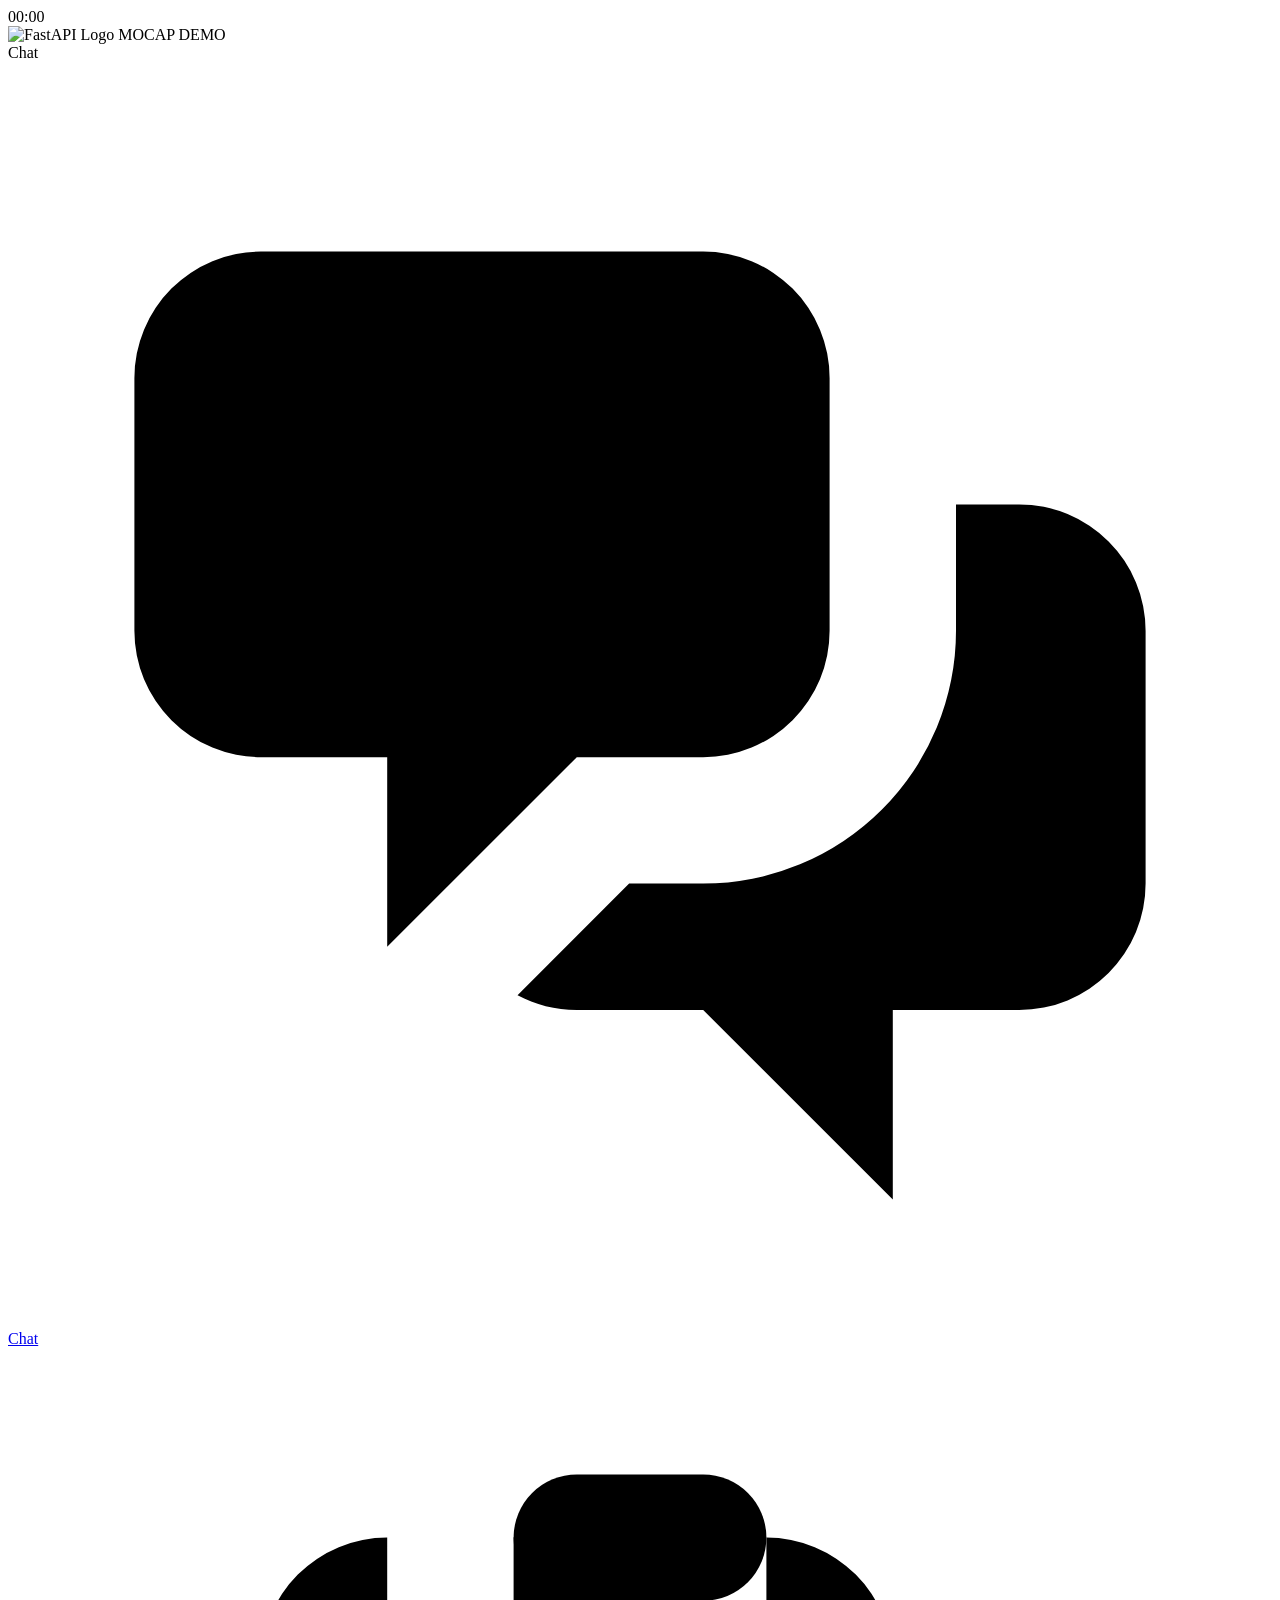
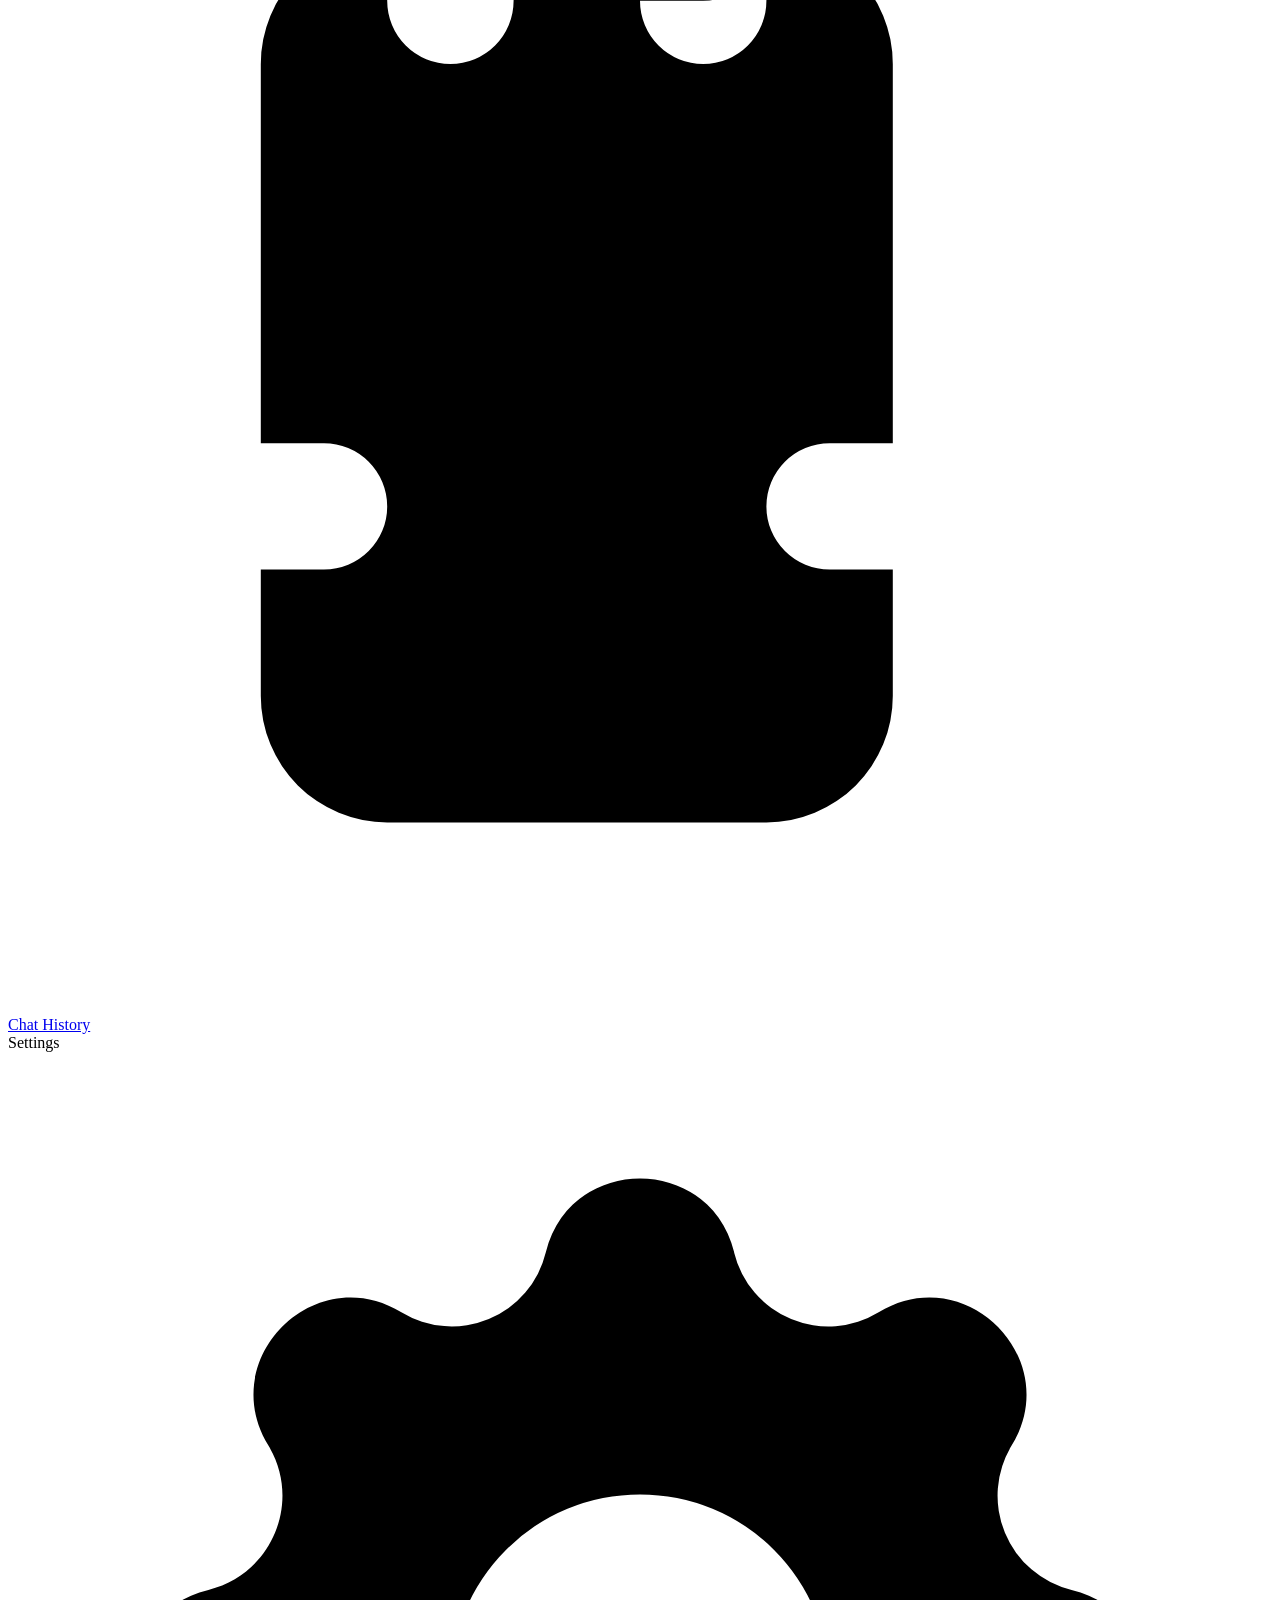
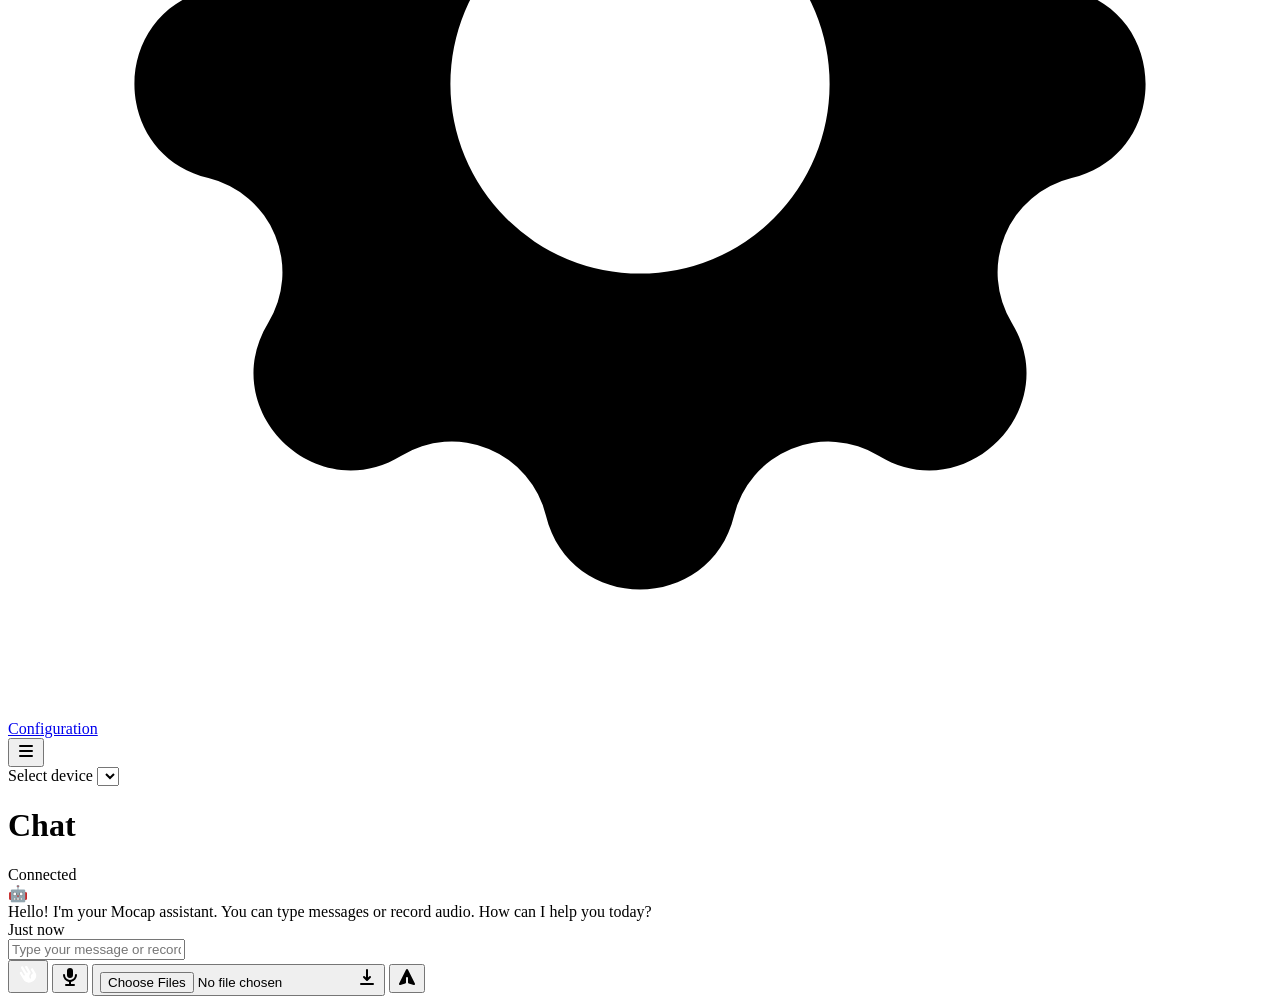
==== fastapi_docker_webapp/app/static/index.html @ a0fe6699 "Your commit message here" ====
<!DOCTYPE html>
<html lang="en">
<head>
    <meta charset="UTF-8">
    <meta name="viewport" content="width=device-width, initial-scale=1.0">
    <title>FastAPI Audio Chat</title>
    <link rel="stylesheet" href="/static/styles.css">
    <!-- <link rel="stylesheet" href="styles.css"> -->

</head>
<body>
    <div class="notification-container" id="notificationContainer"></div>
    <div class="recording-indicator" id="recordingIndicator">
        <div class="recording-dot"></div>
        <span id="recordingTimer">00:00</span>
    </div>

    <!-- Sidebar overlay for mobile -->
    <div class="sidebar-overlay" id="sidebarOverlay"></div>

    <div class="container">
        <nav class="sidebar" id="sidebar">
            <div class="sidebar-header">
                <div class="logo">
                    <!-- <img src="static/logo.png" alt="FastAPI Logo" class="logo-image"> -->
                    <img src="/static/logo.png" alt="FastAPI Logo" class="logo-image">
                    <span class="logo-text">MOCAP DEMO</span>
                </div>
            </div>
            
            <div class="nav-menu">
                <div class="nav-section">
                    <div class="nav-section-title">Chat</div>
                    <div class="nav-item">
                        <a href="#" class="nav-link active">
                            <svg class="nav-icon" viewBox="0 0 20 20">
                                <path d="M2 5a2 2 0 012-2h7a2 2 0 012 2v4a2 2 0 01-2 2H9l-3 3v-3H4a2 2 0 01-2-2V5z"/>
                                <path d="M15 7v2a4 4 0 01-4 4H9.828l-1.766 1.767c.28.149.599.233.938.233h2l3 3v-3h2a2 2 0 002-2V9a2 2 0 00-2-2h-1z"/>
                            </svg>
                            Chat
                        </a>
                    </div>
                    <div class="nav-item">
                        <a href="#" class="nav-link">
                            <svg class="nav-icon" viewBox="0 0 20 20">
                                <path d="M9 2a1 1 0 000 2h2a1 1 0 100-2H9z"/>
                                <path fill-rule="evenodd" d="M4 5a2 2 0 012-2v1a1 1 0 102 0V3a2 2 0 012 0v1a1 1 0 102 0V3a2 2 0 012 2v6h-1a1 1 0 100 2h1v2a2 2 0 01-2 2H6a2 2 0 01-2-2v-2h1a1 1 0 100-2H4V5z"/>
                            </svg>
                            Chat History
                        </a>
                    </div>
                </div>

                <div class="nav-section">
                    <div class="nav-section-title">Settings</div>
                    <div class="nav-item">
                        <a href="#" class="nav-link">
                            <svg class="nav-icon" viewBox="0 0 20 20">
                                <path fill-rule="evenodd" d="M11.49 3.17c-.38-1.56-2.6-1.56-2.98 0a1.532 1.532 0 01-2.286.948c-1.372-.836-2.942.734-2.106 2.106.54.886.061 2.042-.947 2.287-1.561.379-1.561 2.6 0 2.978a1.532 1.532 0 01.947 2.287c-.836 1.372.734 2.942 2.106 2.106a1.532 1.532 0 012.287.947c.379 1.561 2.6 1.561 2.978 0a1.533 1.533 0 012.287-.947c1.372.836 2.942-.734 2.106-2.106a1.533 1.533 0 01.947-2.287c1.561-.379 1.561-2.6 0-2.978a1.532 1.532 0 01-.947-2.287c.836-1.372-.734-2.942-2.106-2.106a1.532 1.532 0 01-2.287-.947zM10 13a3 3 0 100-6 3 3 0 000 6z"/>
                            </svg>
                            Configuration
                        </a>
                    </div>
                </div>
            </div>
        </nav>

        <main class="main-content" id="mainContent">
            <div class="header">
                <button class="toggle-btn" onclick="toggleSidebar()">
                    <svg width="20" height="20" viewBox="0 0 20 20" fill="currentColor">
                        <path fill-rule="evenodd" d="M3 5a1 1 0 011-1h12a1 1 0 110 2H4a1 1 0 01-1-1zM3 10a1 1 0 011-1h12a1 1 0 110 2H4a1 1 0 01-1-1zM3 15a1 1 0 011-1h12a1 1 0 110 2H4a1 1 0 01-1-1z"/>
                    </svg>
                </button>
                <div class="device-select-container">
                    <span>Select device</span>
                    <select id="deviceSelect" class="device-select">
                        <!-- <option value="" disabled selected>Select Microphone</option> -->

                    </select>
                </div>
            </div>

            <div class="content-area">
                <div class="chat-container">
                    <div class="chat-header">
                        <h1>Chat</h1>
                        <!-- <div class="chat-status"> -->
                        <div class="device-status">
                            <div id = "statusDot" class="status-dot offlin"></div>
                            <span>Connected</span>
                        </div>
                    </div>
                    
                    <div class="chat-messages" id="chatMessages">
                        <div class="message bot-message">
                            <div class="message-avatar">
                                <div class="avatar-icon">🤖</div>
                            </div>
                            <div class="message-content">
                                <div class="message-text">Hello! I'm your Mocap assistant. You can type messages or record audio. How can I help you today?</div>
                                <div class="message-time">Just now</div>
                            </div>
                        </div>
                    </div>
                    
                    <div class="chat-input-container">
                        <div class="chat-input-wrapper">
                            <input type="text" id="messageInput" placeholder="Type your message or record audio..." class="chat-input">
                            <div class="audio-controls-container">

                                <button id="recordHandButton" class="record-hand-button idle" >
                                    <svg width="24" height="24" viewBox="0 0 24 24" fill="none" xmlns="http://www.w3.org/2000/svg">
                                        <path fill-rule="evenodd" clip-rule="evenodd" 
                                        d="M11.1901 3.30839C10.9761 2.94131 10.3523 2.7187 9.71858 3.08085C9.08722 3.44168 8.97618 4.07772 9.18651 4.4384L11.7122 8.76952C11.9208 9.12734 11.7999 9.58656 11.4421 9.79522C11.0843 10.0039 10.6251 9.88296 10.4164 9.52514L7.04885 3.75032C6.83479 3.38324 6.21098 3.16063 5.57731 3.52278C4.94595 3.88361 4.83491 4.51965 5.04525 4.88033L8.83373 11.377C9.04239 11.7348 8.92147 12.1941 8.56365 12.4027C8.20583 12.6114 7.74661 12.4905 7.53795 12.1326L5.85418 9.24522C5.64012 8.87814 5.01631 8.65553 4.38264 9.01768C3.75128 9.37851 3.64024 10.0145 3.85058 10.3752L7.63906 16.8719C9.248 19.631 13.2184 20.5264 16.5853 18.6021C19.95 16.6792 21.146 12.8377 19.5408 10.085L17.0152 5.75387C16.8011 5.38679 16.1773 5.16418 15.5436 5.52633C14.9123 5.88716 14.8012 6.5232 15.0116 6.88389L16.6953 9.7713C16.7961 9.94411 16.8237 10.15 16.7719 10.3432C16.7201 10.5365 16.5933 10.701 16.4196 10.8003C14.8771 11.6818 14.4044 13.3863 15.0797 14.5443C15.2884 14.9022 15.1675 15.3614 14.8096 15.57C14.4518 15.7787 13.9926 15.6578 13.7839 15.3C12.8712 13.7348 13.24 11.8501 14.4189 10.5181C14.7485 10.1457 14.8613 9.60396 14.6108 9.17438L11.1901 3.30839Z" fill="#FFFFFF"></path>
                                    </svg>
                                </button>


                                <button id="recordButton" class="record-button idle">
                                    <svg width="20" height="20" viewBox="0 0 20 20" fill="currentColor">
                                        <path fill-rule="evenodd"
                                            d="M7 4a3 3 0 016 0v4a3 3 0 11-6 0V4zm4 10.93A7.001 7.001 0 0017 8a1 1 0 10-2 0A5 5 0 015 8a1 1 0 00-2 0 7.001 7.001 0 006 6.93V17H6a1 1 0 100 2h8a1 1 0 100-2h-3v-2.07z"/>
                                    </svg>
                                </button>
                                
                                <button id="uploadButton" class="upload-button">
                                    <input type="file" id="fileInput" class="file-input" accept=".csv,.mp3" multiple>
                                    <svg width="20" height="20" viewBox="0 0 20 20" fill="currentColor">
                                        <path fill-rule="evenodd" d="M3 17a1 1 0 011-1h12a1 1 0 110 2H4a1 1 0 01-1-1zm3.293-7.707a1 1 0 011.414 0L9 10.586V3a1 1 0 112 0v7.586l1.293-1.293a1 1 0 111.414 1.414l-3 3a1 1 0 01-1.414 0l-3-3a1 1 0 010-1.414z" clip-rule="evenodd"/>
                                    </svg>
                                </button>

                                <button id="sendButton" class="send-button">
                                    <svg width="20" height="20" viewBox="0 0 20 20" fill="currentColor">
                                        <path d="M10.894 2.553a1 1 0 00-1.788 0l-7 14a1 1 0 001.169 1.409l5-1.429A1 1 0 009 15.571V11a1 1 0 112 0v4.571a1 1 0 00.725.962l5 1.428a1 1 0 001.17-1.408l-7-14z"/>
                                    </svg>
                                </button>
                            </div>
                            <div id="fileInfo" class="file-info" style="display: none;">
                                <div style="margin-bottom: 8px; font-weight: 500; color: #475569;">Selected file(s):</div>
                                <div id="fileList"></div>
                            </div>
                        </div>
                    </div>
                </div>
            </div>
        </main>
    </div>

    <script src="/static/script.js"></script>
    <!-- <script src="script.js"></script> -->

</body>
</html>
---- fastapi_docker_webapp/app/static/styles.css ----
* {
    margin: 0;
    padding: 0;
    box-sizing: border-box;
}

body {
    font-family: 'Segoe UI', Tahoma, Geneva, Verdana, sans-serif;
    background: #f8fafc;
    color: #334155;
    overflow-x: hidden;
}

.logo-image {
    width: 60px;
    height: 60px;
    border-radius: 10px;
    object-fit: cover;
}

.container {
    display: flex;
    min-height: 100vh;
    position: relative;
}

.sidebar {
    width: 280px;
    background: linear-gradient(180deg, #1e293b 0%, #0f172a 100%);
    box-shadow: 4px 0 12px rgba(0, 0, 0, 0.1);
    position: fixed;
    height: 100vh;
    overflow-y: auto;
    transition: transform 0.3s ease;
    z-index: 1000;
    transform: translateX(0);
}

.sidebar.collapsed {
    transform: translateX(-100%);
}

.sidebar-header {
    padding: 24px 20px;
    border-bottom: 1px solid #334155;
    background: rgba(255, 255, 255, 0.05);
}


.logo {
    display: flex;
    align-items: center;
    gap: 12px;
}

.logo-icon {
    width: 40px;
    height: 40px;
    background: linear-gradient(135deg, #3bf7c8 0%, #3bf7c8 100%);
    border-radius: 10px;
    display: flex;
    align-items: center;
    justify-content: center;
    font-weight: bold;
    color: white;
    font-size: 18px;
}

.logo-text {
    color: white;
    font-size: 20px;
    font-weight: 600;
}

.nav-menu {
    padding: 20px 0;
}

.nav-section {
    margin-bottom: 32px;
}

.nav-section-title {
    color: #94a3b8;
    font-size: 12px;
    font-weight: 600;
    text-transform: uppercase;
    letter-spacing: 1px;
    padding: 0 20px 12px;
}

.nav-item {
    position: relative;
}

.nav-link {
    display: flex;
    align-items: center;
    padding: 12px 20px;
    color: #cbd5e1;
    text-decoration: none;
    transition: all 0.2s ease;
    border-left: 3px solid transparent;
}

.nav-link:hover {
    background: rgba(255, 255, 255, 0.1);
    color: white;
    border-left-color: #10b981;
}

.nav-link.active {
    background: rgba(16, 185, 129, 0.15);
    color: #3eb4f8;
    border-left-color: #3eb4f8;
}

.nav-icon {
    width: 20px;
    height: 20px;
    margin-right: 12px;
    fill: currentColor;
}

.main-content {
    flex: 1;
    margin-left: 280px;
    padding: 24px;
    transition: margin-left 0.3s ease;
    min-height: 100vh;
}

.main-content.expanded {
    margin-left: 0;
}

.header {
    display: flex;
    align-items: center;
    justify-content: space-between;
    background: white;
    padding: 16px 24px;
    border-radius: 12px;
    box-shadow: 0 1px 3px rgba(0, 0, 0, 0.1);
    margin-bottom: 24px;
}

.toggle-btn {
    background: #b1d8ff;
    border: none;
    width: 40px;
    height: 40px;
    border-radius: 8px;
    cursor: pointer;
    display: flex;
    align-items: center;
    justify-content: center;
    transition: background 0.2s ease;
}
.device-select {
    background: #b1d8ff;
    border: none;
    height: 40px;
    border-radius: 8px;
    cursor: pointer;
    padding: 0 12px;
    font-size: 14px;
    color: #334155;
    outline: none;
    transition: background 0.2s ease;
    margin-left: 12px;
}

.toggle-btn:hover {
    background: #e2e8f0;
}

.status-badge {
    background: #dcfce7;
    color: #166534;
    padding: 4px 12px;
    border-radius: 20px;
    font-size: 14px;
    font-weight: 500;
}

.content-area {
    background: white;
    border-radius: 12px;
    box-shadow: 0 1px 3px rgba(0, 0, 0, 0.1);
    display: flex;
    flex-direction: column;
    height: calc(100vh - 120px);
}

.chat-container {
    display: flex;
    flex-direction: column;
    height: 100%;
}

.chat-header {
    display: flex;
    align-items: center;
    justify-content: space-between;
    padding: 20px 24px;
    border-bottom: 1px solid #e2e8f0;
    background: #f8fafc;
    border-radius: 12px 12px 0 0;
}

.chat-header h1 {
    color: #1e293b;
    font-size: 24px;
    margin: 0;
}

.chat-device-status {
    display: flex;
    align-items: center;
    gap: 8px;
    color: #10b981;
    font-size: 14px;
    font-weight: 500;
}

/* .status-dot {
    width: 8px;
    height: 8px;
    background: #10b981;
    border-radius: 50%;
    animation: pulse 2s infinite;
} */

.status-dot.online {
    width: 8px;
    height: 8px;
    background: #10b981;
    border-radius: 50%;
    animation: pulse 2s infinite;
}

.status-dot.offlin{
    width: 8px;
    height: 8px;
    background: #ff0000;
    border-radius: 50%;
    animation: pulse 2s infinite;
}

@keyframes pulse {
    0% { opacity: 1; }
    50% { opacity: 0.5; }
    100% { opacity: 1; }
}

.chat-messages {
    flex: 1;
    padding: 24px;
    overflow-y: auto;
    display: flex;
    flex-direction: column;
    gap: 16px;
}

.message {
    display: flex;
    gap: 12px;
    max-width: 80%;
}

.bot-message {
    align-self: flex-start;
}

.user-message {
    align-self: flex-end;
    flex-direction: row-reverse;
}

.message-avatar {
    width: 40px;
    height: 40px;
    border-radius: 50%;
    display: flex;
    align-items: center;
    justify-content: center;
    flex-shrink: 0;
}

.bot-message .message-avatar {
    background: linear-gradient(135deg, #4fdff1 0%, #0300bd 100%);
}

.user-message .message-avatar {
    background: linear-gradient(135deg, #3b82f6 0%, #1d4ed8 100%);
}

.avatar-icon {
    font-size: 18px;
}

.message-content {
    display: flex;
    flex-direction: column;
    gap: 4px;
}

.message-text {
    background: #f1f5f9;
    padding: 12px 16px;
    border-radius: 18px;
    color: #334155;
    line-height: 1.5;
}

.user-message .message-text {
    background: #a4bdd6;
    color: rgb(0, 0, 0);
}

.message-time {
    font-size: 12px;
    color: #94a3b8;
    padding: 0 8px;
}

.user-message .message-time {
    text-align: right;
}

/* Enhanced Audio Controls */
.audio-message {
    display: flex;
    align-items: center;
    gap: 12px;
    min-width: 280px;
    padding: 12px 16px;
    background: rgba(255, 255, 255, 0.1);
    border-radius: 18px;
    border: 1px solid rgba(255, 255, 255, 0.2);
}

.user-message .audio-message {
    background: rgba(255, 255, 255, 0.15);
}

.audio-player {
    display: flex;
    align-items: center;
    gap: 12px;
    width: 100%;
}

.audio-play-btn {
    width: 36px;
    height: 36px;
    border: none;
    border-radius: 50%;
    background: rgba(255, 255, 255, 0.9);
    color: #334155;
    display: flex;
    align-items: center;
    justify-content: center;
    cursor: pointer;
    transition: all 0.2s ease;
    position: relative;
    flex-shrink: 0;
}

.audio-play-btn:hover {
    background: white;
    transform: scale(1.05);
}

.audio-play-btn.playing {
    background: #10b981;
    color: white;
}

.audio-play-btn.loading {
    background: #f59e0b;
    color: white;
}

.audio-info {
    display: flex;
    flex-direction: column;
    gap: 4px;
    flex: 1;
    min-width: 0;
}

.audio-progress-container {
    display: flex;
    align-items: center;
    gap: 8px;
}

.audio-progress {
    flex: 1;
    height: 4px;
    background: rgba(255, 255, 255, 0.3);
    border-radius: 2px;
    overflow: hidden;
    cursor: pointer;
}

.audio-progress-bar {
    height: 100%;
    background: #10b981;
    width: 0%;
    transition: width 0.1s ease;
}

.audio-time {
    font-size: 11px;
    color: rgba(255, 255, 255, 0.8);
    font-weight: 500;
    min-width: 35px;
    text-align: center;
}

.user-message .audio-time {
    color: rgba(255, 255, 255, 0.9);
}

.audio-waveform {
    display: flex;
    align-items: center;
    gap: 2px;
    height: 20px;
}

.waveform-bar {
    width: 2px;
    background: rgba(255, 255, 255, 0.4);
    border-radius: 1px;
    transition: all 0.3s ease;
}

.waveform-bar.active {
    background: #10b981;
}

/* Play/Pause Icons */
.play-icon, .pause-icon, .loading-icon {
    width: 16px;
    height: 16px;
    fill: currentColor;
}

.pause-icon, .loading-icon {
    display: none;
}

.audio-play-btn.playing .play-icon {
    display: none;
}

.audio-play-btn.playing .pause-icon {
    display: block;
}

.audio-play-btn.loading .play-icon,
.audio-play-btn.loading .pause-icon {
    display: none;
}

.audio-play-btn.loading .loading-icon {
    display: block;
    animation: spin 1s linear infinite;
}

@keyframes spin {
    from { transform: rotate(0deg); }
    to { transform: rotate(360deg); }
}

.chat-input-container {
    padding: 20px 24px;
    border-top: 1px solid #e2e8f0;
    background: #f8fafc;
    border-radius: 0 0 12px 12px;
}

.chat-input-wrapper {
    display: flex;
    gap: 12px;
    align-items: center;
}

.chat-input {
    flex: 1;
    padding: 12px 16px;
    border: 2px solid #e2e8f0;
    border-radius: 25px;
    font-size: 14px;
    background: white;
    outline: none;
    transition: border-color 0.2s ease;
}

.chat-input:focus {
    border-color: #10b981;
}

.audio-controls-container {
    display: flex;
    gap: 8px;
}

.record-button {
    width: 48px;
    height: 48px;
    border: none;
    border-radius: 50%;
    cursor: pointer;
    display: flex;
    align-items: center;
    justify-content: center;
    transition: all 0.2s ease;
    position: relative;
}




.record-button.idle {
    background: linear-gradient(135deg, #2668c5 0%, #475569 100%);
    color: white;
}

.record-button.recording {
    background: linear-gradient(135deg, #ef4444 0%, #dc2626 100%);
    color: white;
    animation: recordPulse 1s infinite;
}

.record-button.processing {
    background: linear-gradient(135deg, #f59e0b 0%, #d97706 100%);
    color: white;
}

.record-hand-button{
    width: 48px;
    height: 48px;
    border: none;
    border-radius: 50%;
    cursor: pointer;
    display: flex;
    align-items: center;
    justify-content: center;
    transition: all 0.2s ease;
    position: relative;
}

.record-hand-button.idle {
    background: linear-gradient(135deg, #2668c5 0%, #475569 100%);
    color: white;
}

.record-hand-button.recording {
    background: linear-gradient(135deg, #ef4444 0%, #dc2626 100%);
    color: white;
    animation: recordPulse 1s infinite;
}
@keyframes recordPulse {
    0% { transform: scale(1); }
    50% { transform: scale(1.1); }
    100% { transform: scale(1); }
}

.send-button {
    width: 48px;
    height: 48px;
    background: linear-gradient(135deg, #52dcff 0%, #050f96 100%);
    border: none;
    border-radius: 50%;
    color: white;
    cursor: pointer;
    display: flex;
    align-items: center;
    justify-content: center;
    transition: transform 0.2s ease;
}

.send-button:hover {
    transform: scale(1.05);
}

.send-button:active {
    transform: scale(0.95);
}

.upload-button {
    width: 48px;
    height: 48px;
    border: none;
    border-radius: 50%;
    cursor: pointer;
    display: flex;
    align-items: center;
    justify-content: center;
    transition: all 0.2s ease;
    position: relative;
    background: linear-gradient(135deg, #52dcff 0%, #050f96 100%);
    color: white;
}

.upload-button:hover {
    transform: scale(1.05);
}

.upload-button:active {
    transform: scale(0.95);
}

.file-input {
    position: absolute;
    opacity: 0;
    width: 100%;
    height: 100%;
    cursor: pointer;
}

.file-info {
    position: absolute;
    bottom: 60px;
    right: 0;
    background: white;
    border: 2px solid #e2e8f0;
    border-radius: 12px;
    padding: 12px 16px;
    font-size: 14px;
    color: #334155;
    box-shadow: 0 4px 12px rgba(0, 0, 0, 0.1);
    min-width: 280px;
    max-width: 400px;
    z-index: 1000;
}

.file-name {
    font-weight: 600;
    color: #1e293b;
}

.file-type {
    color: #10b981;
    font-weight: 600;
}

/* Animation for file info popup */
.file-info {
    opacity: 0;
    transform: translateY(10px);
    transition: all 0.3s ease;
}

.file-info.show {
    opacity: 1;
    transform: translateY(0);
}

.recording-indicator {
    position: fixed;
    top: 20px;
    right: 20px;
    background: #ef4444;
    color: white;
    padding: 12px 20px;
    border-radius: 25px;
    font-size: 14px;
    font-weight: 500;
    display: none;
    align-items: center;
    gap: 8px;
    z-index: 1001;
    box-shadow: 0 4px 12px rgba(239, 68, 68, 0.3);
}

.recording-indicator.active {
    display: flex;
}

.recording-dot {
    width: 8px;
    height: 8px;
    background: white;
    border-radius: 50%;
    animation: pulse 1s infinite;
}

/* Sidebar overlay for mobile */
.sidebar-overlay {
    position: fixed;
    top: 0;
    left: 0;
    right: 0;
    bottom: 0;
    background: rgba(0, 0, 0, 0.5);
    display: none;
    z-index: 999;
}

.sidebar-overlay.active {
    display: block;
}

/* Mobile Responsive Design - Updated */
@media (max-width: 768px) {
    .container {
        flex-direction: column;
    }
    
    /* Transform sidebar to slide from top */
    .sidebar {
        width: 100%;
        height: auto;
        max-height: 70vh;
        min-height: 300px;
        position: fixed;
        top: 0;
        left: 0;
        right: 0;
        transform: translateY(-100%);
        transition: transform 0.3s ease;
        z-index: 1002;
    }
    
    .sidebar.active {
        transform: translateY(0);
    }
    
    .sidebar.collapsed {
        transform: translateY(-100%);
    }
    
    .main-content {
        margin-left: 0;
        padding: 12px;
        margin-top: 0;
    }
    
    .main-content.expanded {
        margin-left: 0;
        margin-top: 0;
    }

    .content-area {
        height: calc(100vh - 100px);
    }

    .message {
        max-width: 90%;
    }

    .audio-message {
        min-width: 240px;
    }

    .nav-menu {
        padding: 10px 0;
        max-height: calc(70vh - 100px);
        overflow-y: auto;
    }

    .nav-section {
        margin-bottom: 16px;
    }

    .sidebar-header {
        padding: 16px 20px;
    }

    .logo-text {
        font-size: 18px;
    }

    .header {
        position: relative;
        z-index: 998;
        margin-bottom: 12px;
    }

    /* Make nav links more touch-friendly on mobile */
    .nav-link {
        padding: 16px 20px;
        font-size: 16px;
    }

    .nav-icon {
        width: 24px;
        height: 24px;
    }
}

/* Landscape mobile */
@media (max-width: 768px) and (orientation: landscape) {
    .sidebar {
        max-height: 60vh;
    }

    .nav-menu {
        max-height: calc(60vh - 100px);
    }
}

/* Very small screens */
@media (max-width: 480px) {
    .header {
        padding: 12px 16px;
    }

    .chat-header h1 {
        font-size: 20px;
    }

    .chat-messages {
        padding: 16px;
    }

    .chat-input-container {
        padding: 16px;
    }

    .sidebar {
        min-height: 280px;
        max-height: 75vh;
    }
}

* {
    margin: 0;
    padding: 0;
    box-sizing: border-box;
}

body {
    font-family: 'Segoe UI', Tahoma, Geneva, Verdana, sans-serif;
    background: #f8fafc;
    color: #334155;
    overflow-x: hidden;
}

/* Notification Styles */
.notification-container {
    position: fixed;
    top: 0;
    left: 0;
    right: 0;
    z-index: 10000;
    pointer-events: none;
}

.notification {
    background: #ef4444;
    color: white;
    padding: 16px 24px;
    margin: 16px;
    border-radius: 8px;
    box-shadow: 0 4px 12px rgba(239, 68, 68, 0.3);
    display: flex;
    align-items: center;
    gap: 12px;
    transform: translateY(-100%);
    transition: transform 0.3s cubic-bezier(0.4, 0, 0.2, 1);
    pointer-events: auto;
}

.notification.show {
    transform: translateY(0);
}

.notification-icon {
    font-size: 20px;
}

.notification-close {
    margin-left: auto;
    cursor: pointer;
    font-size: 20px;
    opacity: 0.8;
    transition: opacity 0.2s;
}

.notification-close:hover {
    opacity: 1;
}

.file-message {
    min-width: 280px;
    max-width: 400px;
    
}

.file-preview {
    
    display: flex;
    align-items: center;
    gap: 12px;
    padding: 12px 16px;
    background: rgba(167, 38, 38, 0.1);
    border-radius: 18px;
    border: 1px solid rgba(255, 255, 255, 0.2);
}

.user-message .file-preview {
        background: #a4bdd6;
    
}

.file-icon {
    font-size: 24px;
    flex-shrink: 0;
}

.file-details {
    flex: 1;
    min-width: 0;
}

.file-name {
    font-weight: 600;
    color: rgb(0, 0, 0);
    font-size: 14px;
    white-space: nowrap;
    overflow: hidden;
    text-overflow: ellipsis;
    margin-bottom: 4px;
}

.file-meta {
    font-size: 12px;
    color: rgba(110, 108, 108, 0.8);
}

.file-type {
    color: #10b981;
    font-weight: 600;
}

.file-actions {
    flex-shrink: 0;
}

.file-action-btn {
    width: 32px;
    height: 32px;
    border: none;
    border-radius: 50%;
    background: rgba(5, 5, 5, 0.2);
    color: rgb(70, 45, 45);
    cursor: pointer;
    display: flex;
    align-items: center;
    justify-content: center;
    transition: all 0.2s ease;
}

.file-action-btn:hover {
    background: rgba(109, 93, 93, 0.3);
    transform: scale(1.05);
}
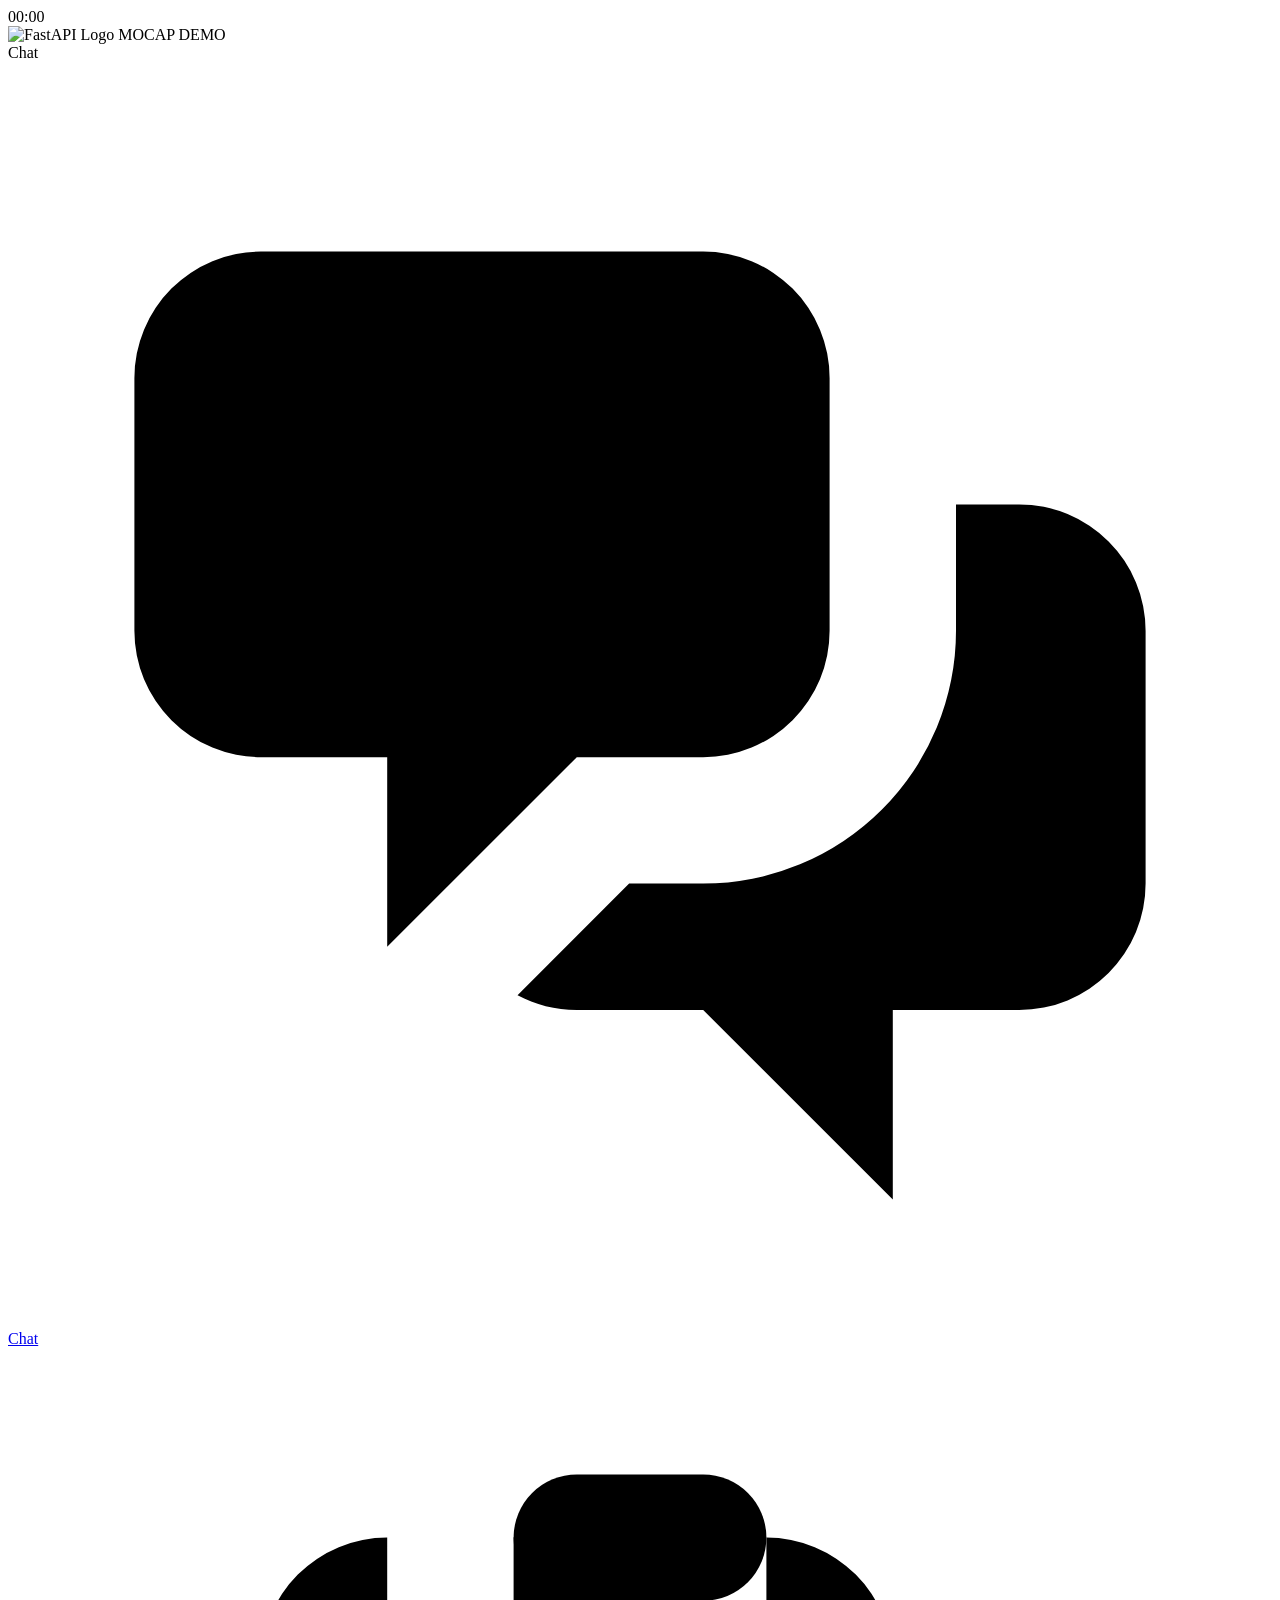
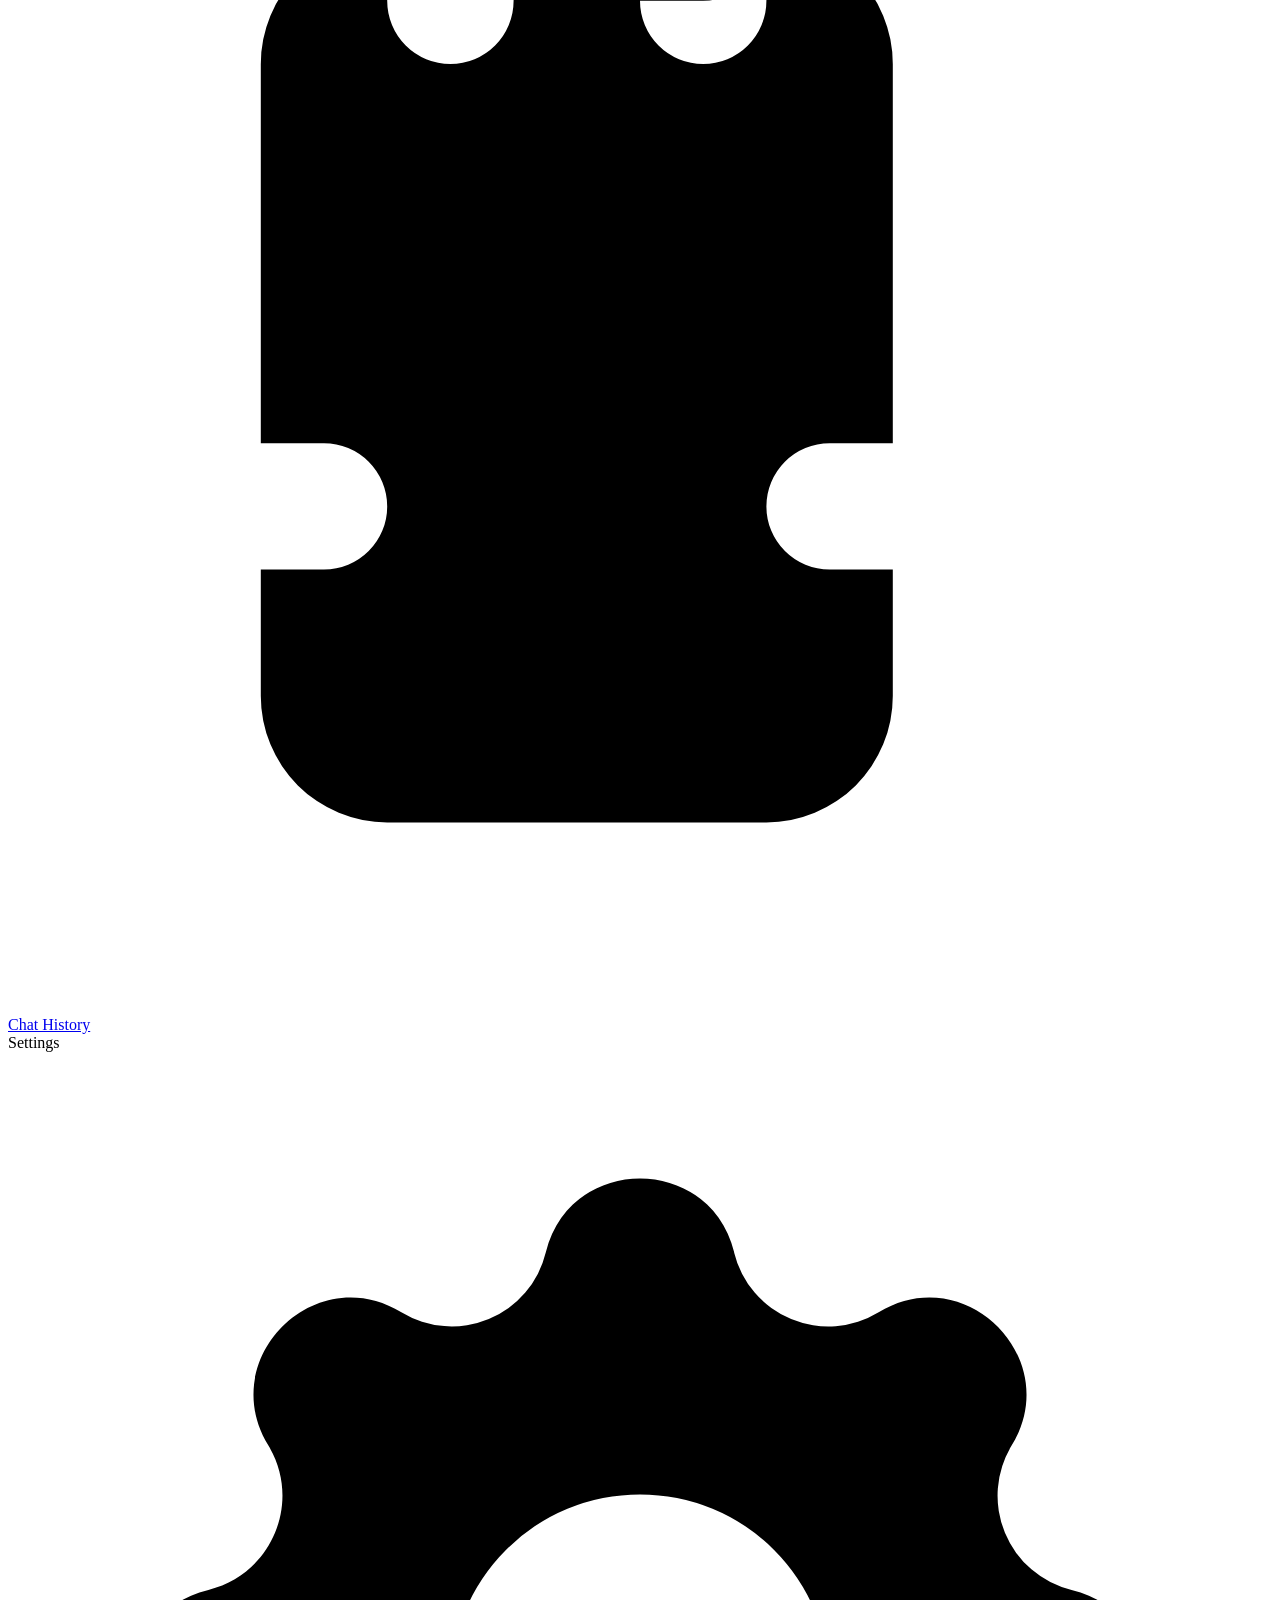
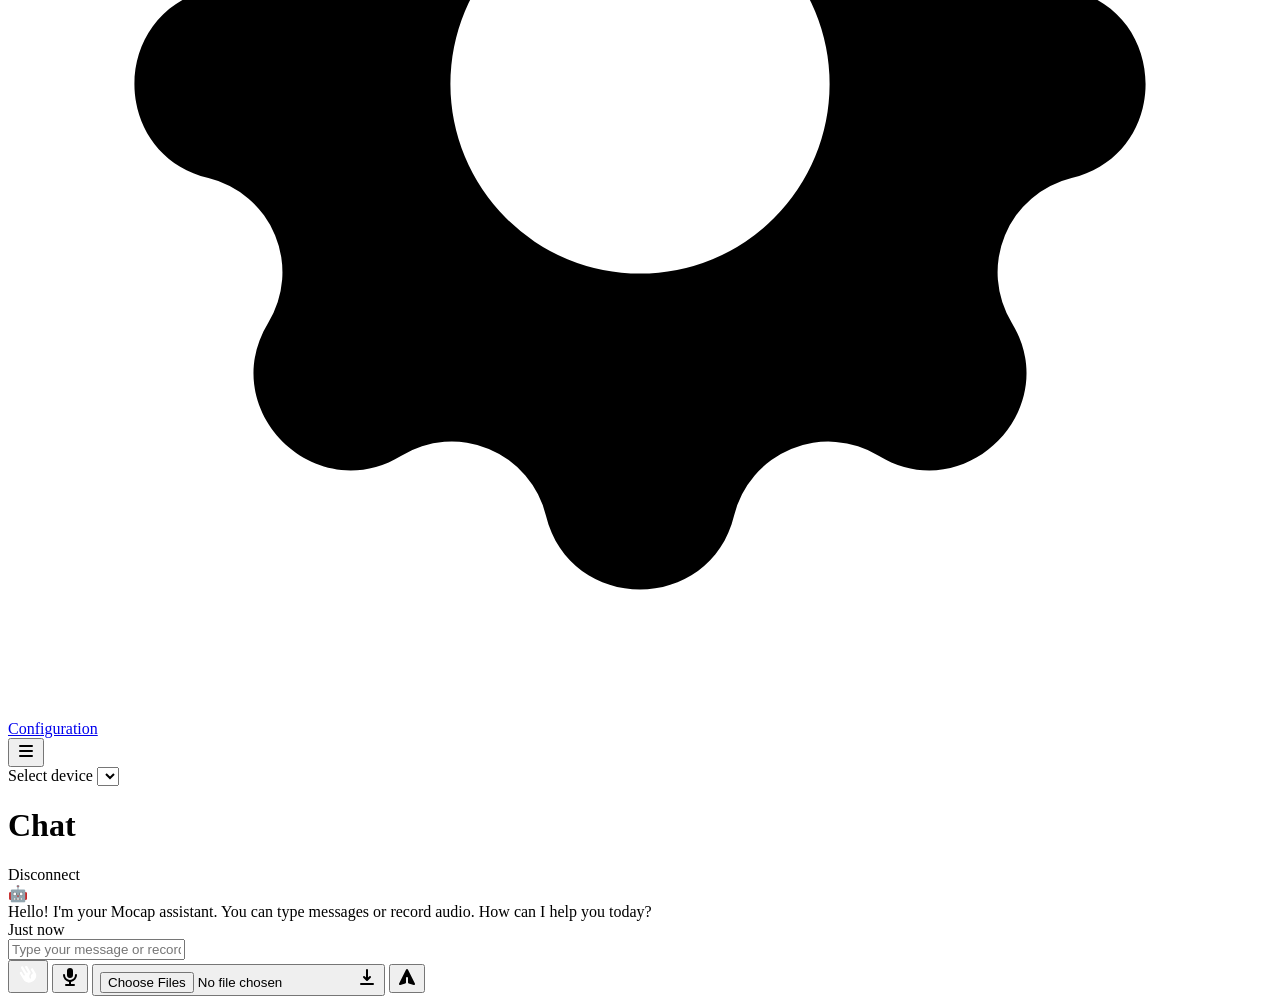
==== commit 136be037: "add status" ====
--- a/fastapi_docker_webapp/app/static/index.html
+++ b/fastapi_docker_webapp/app/static/index.html
@@ -88,7 +88,7 @@
                         <!-- <div class="chat-status"> -->
                         <div class="device-status">
                             <div id = "statusDot" class="status-dot offlin"></div>
-                            <span>Connected</span>
+                            <span id = "status_text">Disconnect</span>
                         </div>
                     </div>
                     
